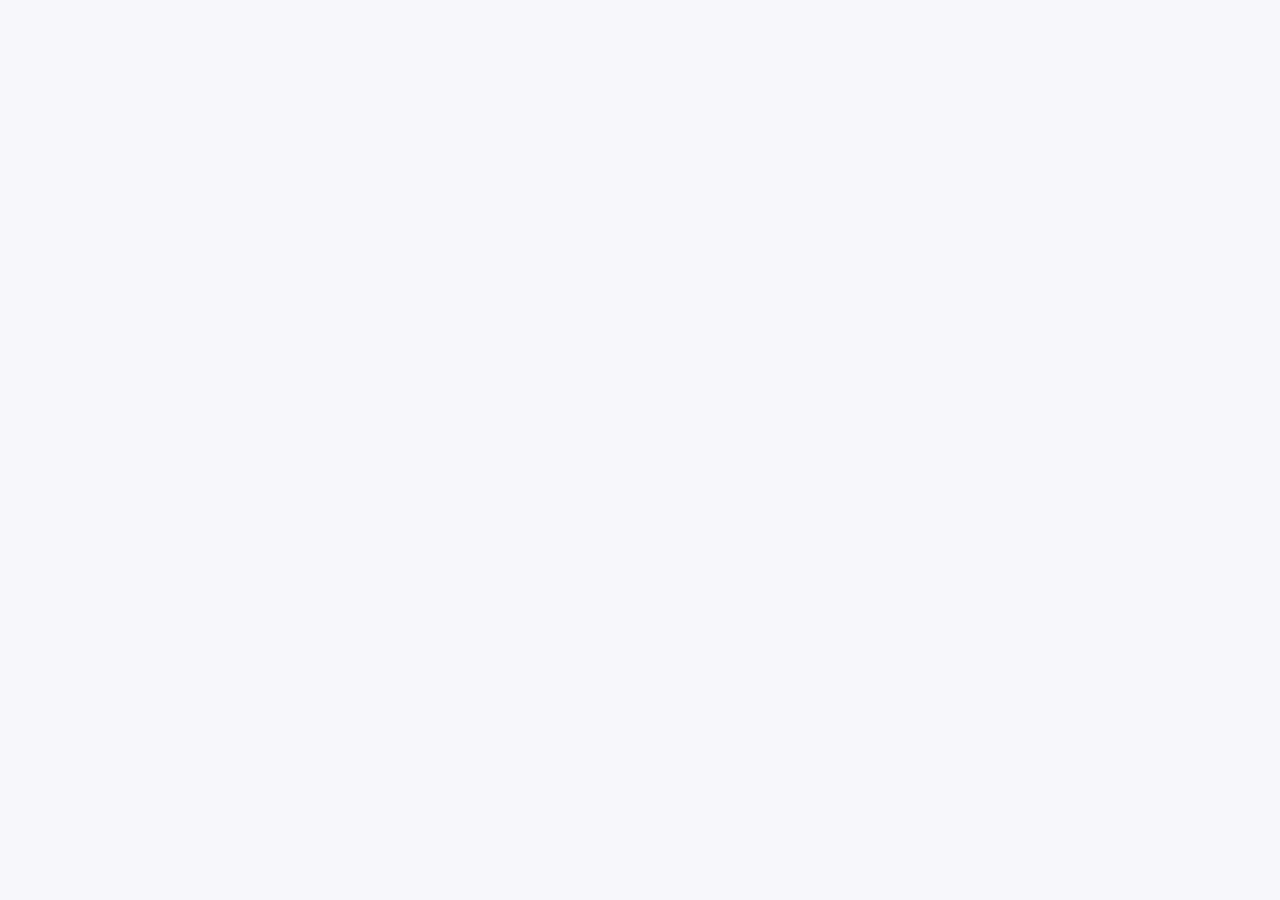
==== src/events.html @ c1e8948c "Add project baseline: folder structure and placeholder pages" ====
<!DOCTYPE html>
<html lang="en">
<head>
  <meta charset="UTF-8" />
  <meta name="viewport" content="width=device-width, initial-scale=1.0" />
  <title>University Clubs Portal — Events</title>
  <link rel="stylesheet" href="../styles/style.css" />
</head>
<body>
  <!-- Placeholder: Member 2 to implement (events.html) -->
</body>
</html>
---- styles/style.css ----
/* ==========================================================
   University Student Clubs Portal — Shared Stylesheet
   Each contributor: add page-specific rules under the
   relevant section comment. Keep selectors scoped to your
   page's root class to avoid conflicts with teammates.
   ========================================================== */

:root {
  --color-bg: #f7f7fb;
  --color-surface: #ffffff;
  --color-primary: #2b4c7e;
  --color-accent: #e6a817;
  --color-text: #222222;
  --color-muted: #6b6b6b;
  --radius: 8px;
  --max-width: 1100px;
}

* {
  box-sizing: border-box;
}

body {
  margin: 0;
  font-family: "Segoe UI", Arial, sans-serif;
  background-color: var(--color-bg);
  color: var(--color-text);
  line-height: 1.6;
}

header {
  background-color: var(--color-primary);
  color: #fff;
  padding: 1rem 1.5rem;
}

header .site-title {
  margin: 0;
  font-size: 1.5rem;
}

nav ul {
  list-style: none;
  display: flex;
  flex-wrap: wrap;
  gap: 1rem;
  margin: 0.5rem 0 0;
  padding: 0;
}

nav a {
  color: #fff;
  text-decoration: none;
  font-weight: 600;
}

nav a:hover,
nav a:focus {
  text-decoration: underline;
}

main {
  max-width: var(--max-width);
  margin: 0 auto;
  padding: 2rem 1.5rem;
}

.card {
  background-color: var(--color-surface);
  border-radius: var(--radius);
  padding: 1.25rem;
  margin-bottom: 1.25rem;
  box-shadow: 0 1px 3px rgba(0, 0, 0, 0.08);
}

.card h2 {
  margin-top: 0;
  color: var(--color-primary);
}

.grid {
  display: grid;
  grid-template-columns: repeat(auto-fit, minmax(240px, 1fr));
  gap: 1.25rem;
}

.btn {
  display: inline-block;
  background-color: var(--color-accent);
  color: #222;
  padding: 0.6rem 1.2rem;
  border-radius: var(--radius);
  text-decoration: none;
  font-weight: 600;
}

footer {
  text-align: center;
  padding: 1.5rem;
  color: var(--color-muted);
  font-size: 0.9rem;
}

/* ==========================================================
   Page-specific sections — add yours below, keep it scoped
   ========================================================== */

/* Home (index.html) — Team Lead */

/* Clubs (clubs.html) — Member 1 */

/* Events (events.html) — Member 2 */

/* Join (join.html) — Member 3 */

/* Highlights (highlights.html) — Member 4 */

/* ==========================================================
   Responsive breakpoints
   Each contributor should add at least one media query
   relevant to their own page's layout.
   ========================================================== */

@media (max-width: 768px) {
  nav ul {
    flex-direction: column;
    gap: 0.5rem;
  }

  main {
    padding: 1.25rem 1rem;
  }
}

@media (max-width: 480px) {
  header .site-title {
    font-size: 1.2rem;
  }

  .grid {
    grid-template-columns: 1fr;
  }
}
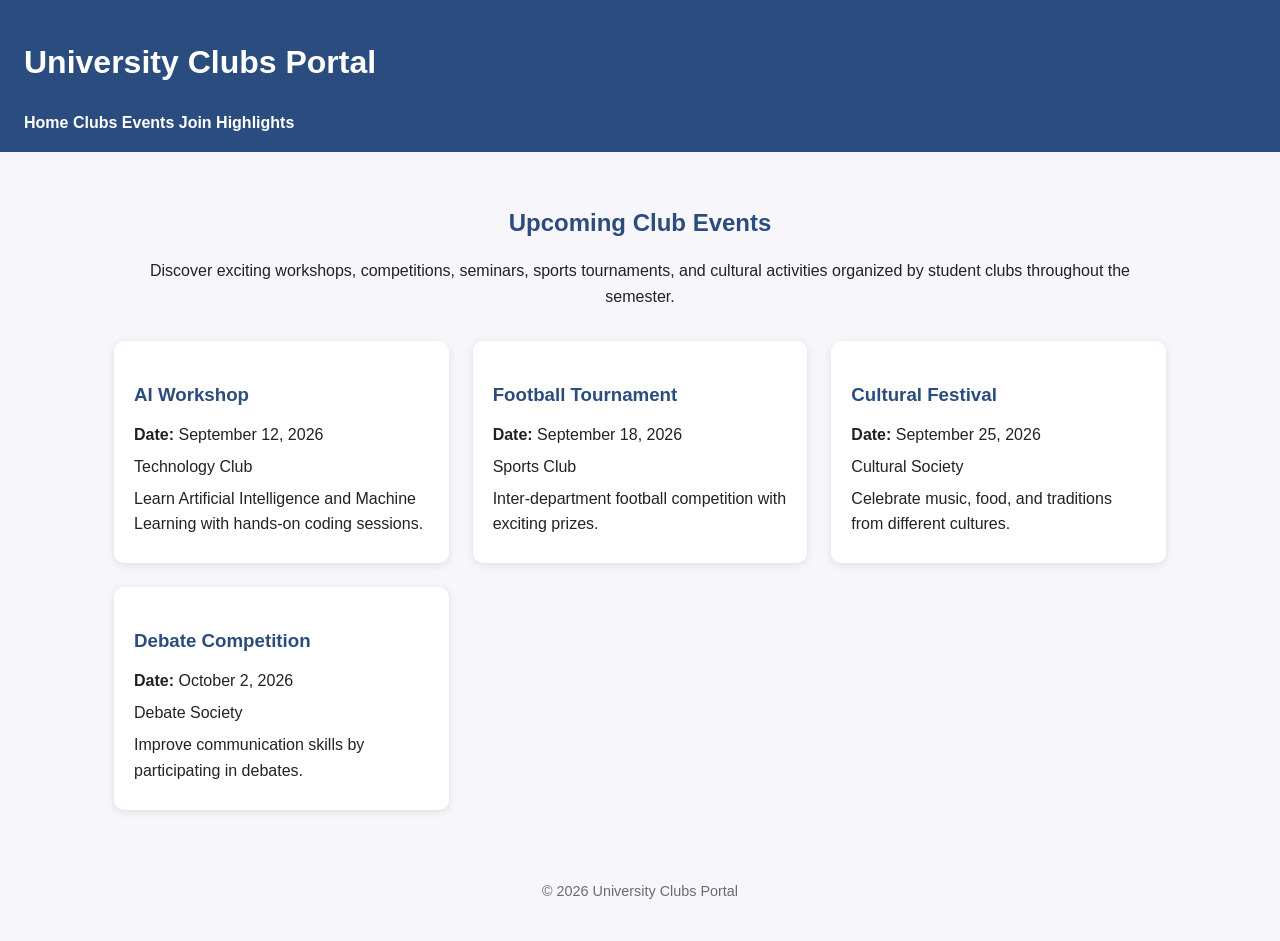
==== commit a1b8981e: "Implement events page" ====
--- a/src/events.html
+++ b/src/events.html
@@ -7,6 +7,68 @@
   <link rel="stylesheet" href="../styles/style.css" />
 </head>
 <body>
-  <!-- Placeholder: Member 2 to implement (events.html) -->
+
+<header>
+    <h1>University Clubs Portal</h1>
+
+    <nav>
+        <a href="index.html">Home</a>
+        <a href="clubs.html">Clubs</a>
+        <a href="events.html">Events</a>
+        <a href="join.html">Join</a>
+        <a href="highlights.html">Highlights</a>
+    </nav>
+</header>
+
+<main>
+
+<section class="hero">
+    <h2>Upcoming Club Events</h2>
+
+    <p>
+        Discover exciting workshops, competitions, seminars,
+        sports tournaments, and cultural activities organized
+        by student clubs throughout the semester.
+    </p>
+</section>
+
+<section class="event-container">
+
+<div class="event-card">
+<h3>AI Workshop</h3>
+<p><strong>Date:</strong> September 12, 2026</p>
+<p>Technology Club</p>
+<p>Learn Artificial Intelligence and Machine Learning with hands-on coding sessions.</p>
+</div>
+
+<div class="event-card">
+<h3>Football Tournament</h3>
+<p><strong>Date:</strong> September 18, 2026</p>
+<p>Sports Club</p>
+<p>Inter-department football competition with exciting prizes.</p>
+</div>
+
+<div class="event-card">
+<h3>Cultural Festival</h3>
+<p><strong>Date:</strong> September 25, 2026</p>
+<p>Cultural Society</p>
+<p>Celebrate music, food, and traditions from different cultures.</p>
+</div>
+
+<div class="event-card">
+<h3>Debate Competition</h3>
+<p><strong>Date:</strong> October 2, 2026</p>
+<p>Debate Society</p>
+<p>Improve communication skills by participating in debates.</p>
+</div>
+
+</section>
+
+</main>
+
+<footer>
+<p>&copy; 2026 University Clubs Portal</p>
+</footer>
+
 </body>
 </html>
--- a/styles/style.css
+++ b/styles/style.css
@@ -110,6 +110,37 @@
 /* Clubs (clubs.html) — Member 1 */
 
 /* Events (events.html) — Member 2 */
+.hero{
+    text-align:center;
+    margin-bottom:2rem;
+}
+
+.hero h2{
+    color:var(--color-primary);
+    margin-bottom:0.5rem;
+}
+
+.event-container{
+    display:grid;
+    grid-template-columns:repeat(auto-fit,minmax(260px,1fr));
+    gap:1.5rem;
+}
+
+.event-card{
+    background:white;
+    padding:1.25rem;
+    border-radius:10px;
+    box-shadow:0 2px 8px rgba(0,0,0,0.1);
+}
+
+.event-card h3{
+    color:var(--color-primary);
+    margin-bottom:0.75rem;
+}
+
+.event-card p{
+    margin:0.4rem 0;
+}
 
 /* Join (join.html) — Member 3 */
 
@@ -141,3 +172,14 @@
     grid-template-columns: 1fr;
   }
 }
+@media (max-width:768px){
+
+    .event-container{
+        grid-template-columns:1fr;
+    }
+
+    .hero h2{
+        font-size:1.6rem;
+    }
+
+}
